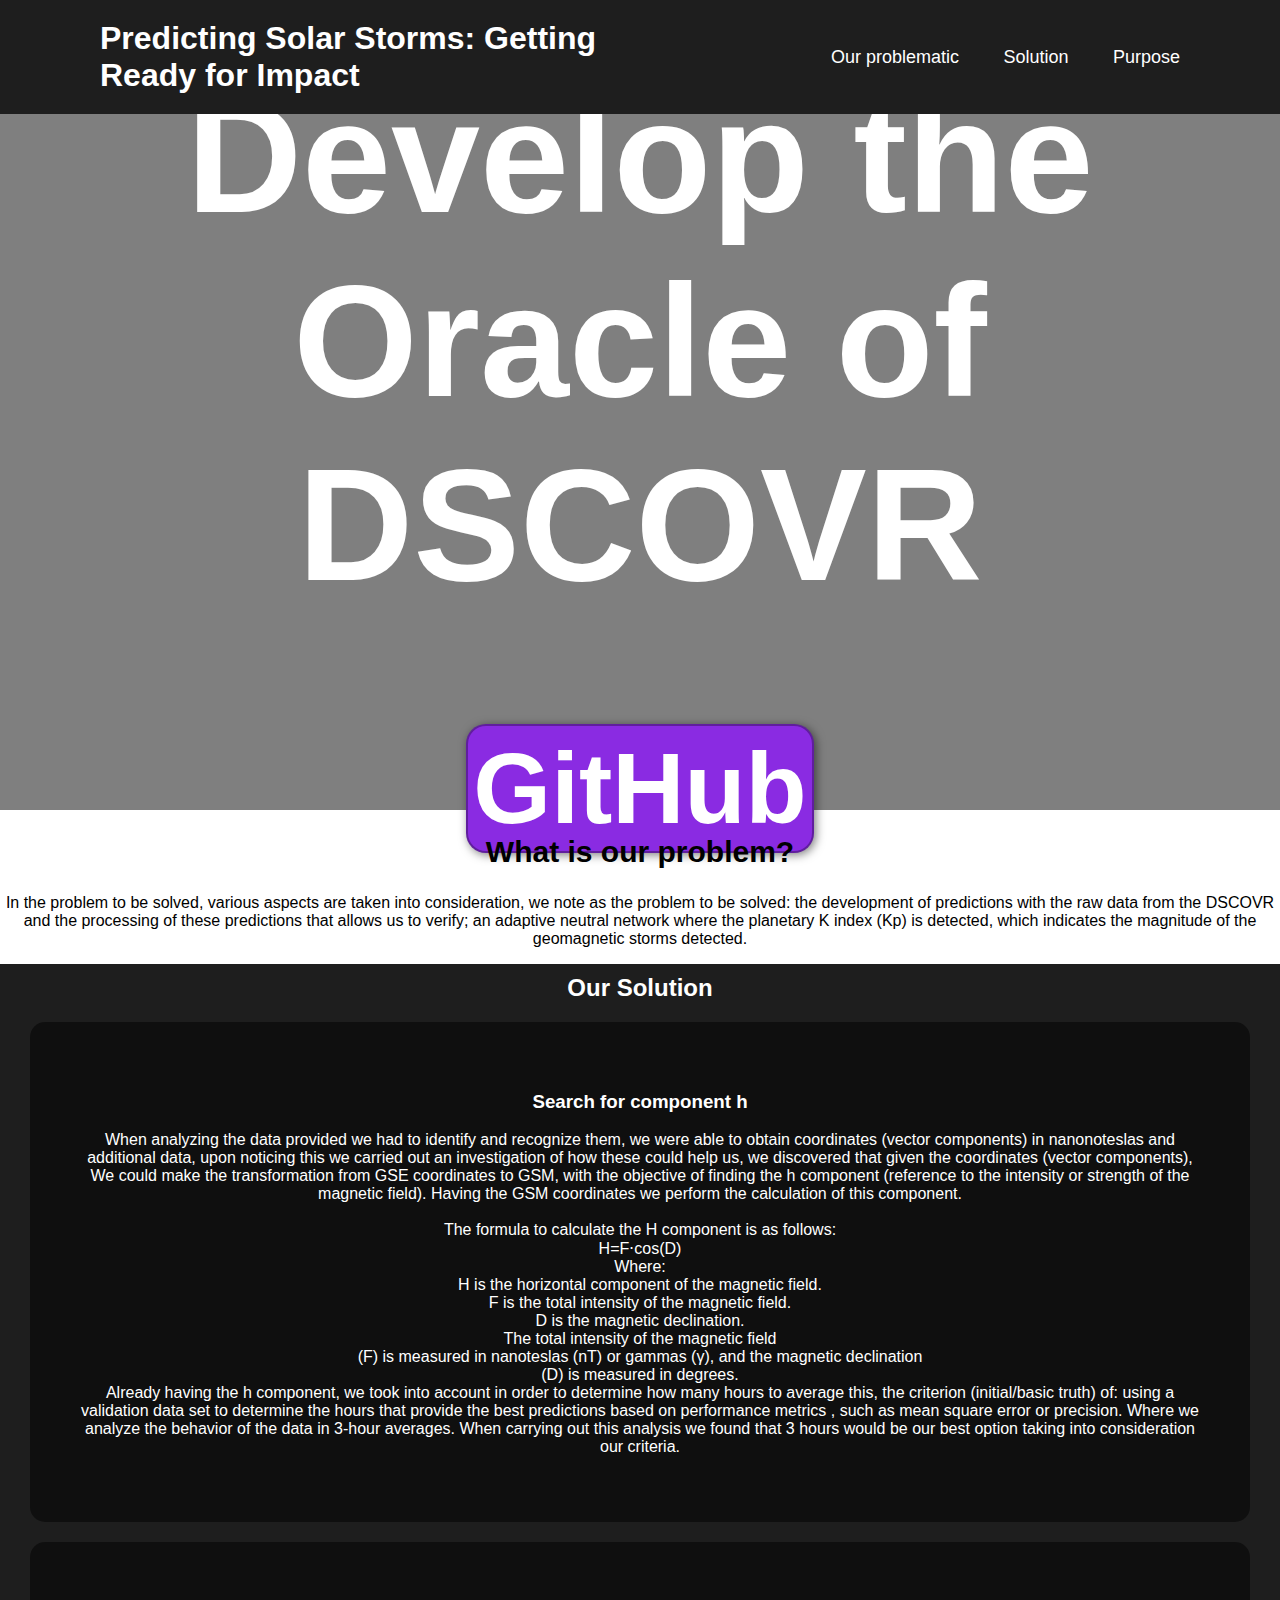
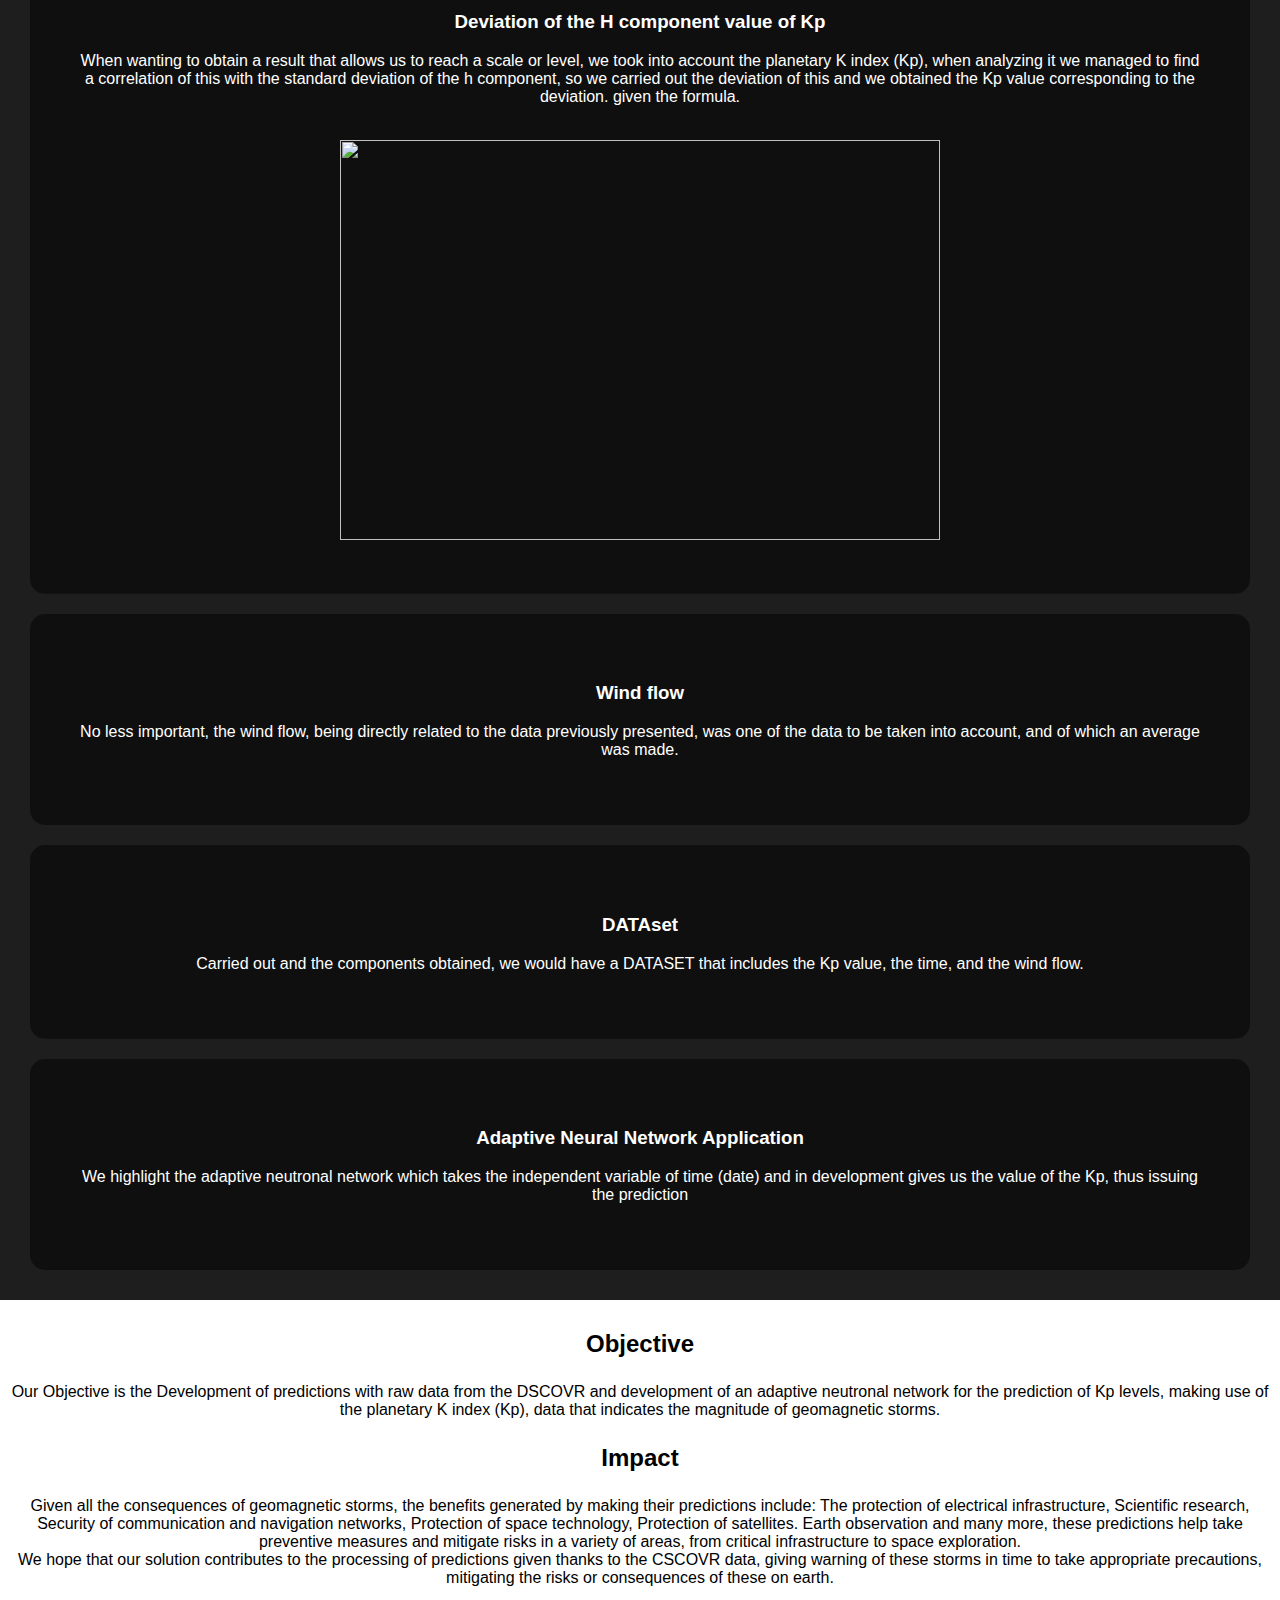
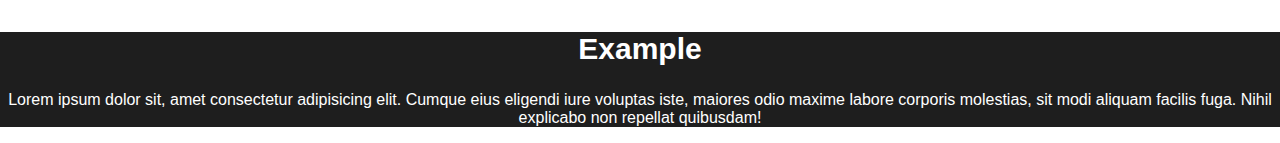
==== docs/index.html @ f06f42b0 "Orden de archivos" ====
<!DOCTYPE html>
<html lang="en">
<head>
    <meta charset="UTF-8">
    <meta name="viewport" content="width=, initial-scale=1.0">
    <title>NASA problematic</title>
    <link rel="stylesheet" href="style.css">
    
</head>
<body>
    <section id="title">
        <header class="header">
            <a href="#title" class="logo">Predicting Solar Storms: Getting Ready for Impact</a>
            <nav class="navbar">
                <a href="#problematic">Our problematic</a>
                <a href="#s-part">Solution</a>
                <a href="#impact">Purpose</a>
            </nav>
        </header>
    </section>
    


    <section id="hero">
        <h1>Develop the Oracle of DSCOVR</h1>
        <a href="https://github.com/Juanda2005/NASA/tree/main" target="_blank">GitHub</a>
    </section>

    <section id="problematic">
        <h2>What is our problem?</h2>
        <p>In the problem to be solved, various aspects are taken into consideration, we note as the problem to be solved: the development of predictions with the raw data from the DSCOVR and the processing of these predictions that allows us to verify; 
            an adaptive neutral network where the planetary K index (Kp) is detected, which indicates the magnitude of the geomagnetic storms detected.</p>
    </section>

    <section id="s-part">
        <div class="conteiner">
            <h2>Our Solution</h2>
            <div class="-part">
                <div class="card">
                    <h3>Search for component h</h3>
                    <p>When analyzing the data provided we had to identify and recognize them, we were able to obtain coordinates (vector components) in nanonoteslas and additional data, upon noticing this we carried out an investigation of how these could help us, we discovered that given the coordinates (vector components), We could make the transformation from GSE coordinates to GSM,
                         with the objective of finding the h component (reference to the intensity or strength of the magnetic field). Having the GSM coordinates we perform the calculation of this component. <br> 

                         <img class="img-1" src="https://www.researchgate.net/profile/Maria-Arecco/publication/343922205/figure/fig2/AS:929306515619842@1598575347928/Figura-2-Variacion-diaria-de-la-componente-H-del-campo-magnetico-terrestre-en-los.jpg" alt=""> <br>

                          The formula to calculate the H component is as follows: <br> H=F⋅cos(D) <br>

                         Where: <br>
                        
                         H is the horizontal component of the magnetic field. <br>
                         
                         F is the total intensity of the magnetic field. <br>
                         
                         D is the magnetic declination. <br>
                         The total intensity of the magnetic field <br>
                         (F) is measured in nanoteslas (nT) or gammas (γ), and the magnetic declination <br>
                         (D) is measured in degrees. <br>
                         Already having the h component, we took into account in order to determine how many hours to average this, the criterion (initial/basic truth) of: using a validation data set to determine the hours that provide the best predictions based on performance metrics , such as mean square error or precision. Where we analyze the behavior of the data in 3-hour averages. 
                         When carrying out this analysis we found that 3 hours would be our best option taking into consideration our criteria.</p>
                </div>
                <div class="card">
                    <h3>Deviation of the H component value of Kp</h3>
                    <p>When wanting to obtain a result that allows us to reach a scale or level, we took into account the planetary K index (Kp), 
                        when analyzing it we managed to find a correlation of this with the standard deviation of the h component, so we carried out 
                        the deviation of this and we obtained the Kp value corresponding to the deviation.
                        given the formula.</p> <br>

                        <img class="img-2" src="https://auroraborealisobservatory.com/wp-content/uploads/2020/12/The-Kp-index_Side_4_Bilde_0001-1024x826.jpg.webp" alt="">


                        
                    </div>
                    <div class="card">
                        <h3>Wind flow</h3>
                        <p>No less important, the wind flow, being directly related to the data previously presented, 
                            was one of the data to be taken into account, and of which an average was made.</p>
                        </div>
                </div>
                <div class="card">
                    <h3>DATAset</h3>
                    <p>Carried out and the components obtained, we would have a DATASET that includes the Kp value, the time, and the wind flow.</p>
                </div>
                <div class="card">
                    <h3>Adaptive Neural Network Application</h3>
                    <p>We highlight the adaptive neutronal network which takes the independent variable of time (date) and in development 
                        gives us the value of the Kp, thus issuing the prediction</p>
                    </div>
                </div>
            </div>
    </section>

    <section id="impact">
        <h2>Objective</h2>
        <p>Our Objective is the Development of predictions with raw data from the DSCOVR and development of an adaptive neutronal network for the prediction of Kp levels, making use of the planetary K index (Kp), 
            data that indicates the magnitude of geomagnetic storms.</p>
        <h2>Impact</h2>
        <p>
            Given all the consequences of geomagnetic storms, the benefits generated by making their predictions include: The protection of electrical infrastructure, Scientific research, 
            Security of communication and navigation networks, Protection of space technology, Protection of satellites. 
            Earth observation and many more, these predictions help take preventive measures and mitigate risks in a variety of areas, from critical infrastructure to space exploration. <br>
            We hope that our solution contributes to the processing of predictions given thanks to the CSCOVR data, giving warning of these storms in time to take appropriate precautions, mitigating the risks or consequences of these on earth.
        </p>
    </section>

    <section id="real-time">
        <h2>Example</h2>
        <p>Lorem ipsum dolor sit, amet consectetur adipisicing elit. Cumque eius eligendi iure voluptas iste,
             maiores odio maxime labore corporis molestias, sit modi aliquam facilis fuga. Nihil explicabo non repellat quibusdam!</p>
    </section>

   

</body>
</html>
---- docs/style.css ----
*{
    box-sizing: border-box;
}

html{
    scroll-behavior: smooth;
}

.logo{
    text-decoration: none;
}

body{
    font-family: Arial, Helvetica, sans-serif;
    margin: 0;
}

.conteiner{
    max-width: 1400px;
    margin: auto;
}    

.header {
    position: fixed;
    top: 0;
    left: 0;
    width: 100%;
    padding: 20px 100px;
    display: flex;
    background-color: rgba(30,30,30,30);
    justify-content: space-between;
    align-items: center;
    z-index: 100;
}



.logo{
    font-size: 32px;
    width: 500px;
    text-decoration: none;
    font-weight: 700;
    color: white
}

.navbar a {
    font-size: 18px;
    font-weight: 500;
    text-decoration: none;
    margin-left: 40px;
    color: white;
}

header img{
    height: 100px;
    width: 125px;
}


header a:hover{
    color: blueviolet;
}

button{
    font-size: 1.25em;
    font-weight: bold;
    padding: 10px 30px;
    border-radius: 5px;
    border: 2px solid rgba(0,0,0,0.3);
    box-shadow: 2px 2px 10px rgba(0,0,0,0.5);
    color: white;
    background-color: blueviolet;
}

button:hover{
    background-color: rgb(101, 33, 165);
    cursor: pointer;

}

#hero{
    display: flex;
    align-items: center;
    justify-content: center;
    text-align: center;
    flex-direction: column;
    height: 90vh;
    color: white;
    background-image: linear-gradient(
        0deg,
        rgba(0,0,0,0.5),
        rgba(0,0,0,0.5)
    )
    ,url("https://mf.b37mrtl.ru/actualidad/public_images/2017.10/article/59eefd9ae9180ff1378b4569.jpg");
    background-repeat: no-repeat;
    background-size: cover;
    background-position: center center;
}

#hero{
    color: white;
    font-size: 80px;
}

#hero a{
    font-size: 1.25em;
    font-weight: bold;
    padding: 5px 5px;
    border-radius: 20px;
    border: 2px solid rgba(0,0,0,0.3);
    box-shadow: 2px 2px 10px rgba(0,0,0,0.5);
    color: white;
    background-color: blueviolet;
    text-decoration: none;
}

#hero a:hover{
    background-color: rgb(101, 33, 165);
    cursor: pointer;
} 

#problematic h2{
    text-align: center;
    font-size: 30px;
}

#problematic{
    text-align: center;
    background-color: white;
}



#s-part{
    background-color: rgba(30,30,30,30);
    color: white;
    text-align: center;
    background-repeat: no-repeat;
}

#s-part{
    padding: 10px;
}

#s-part.conteiner{
    padding: 150px 0px;
}

#s-part h2{
    margin-top: 0;
}

#s-part .card{
    background-position: center center;
    background-size: cover;
    padding: 50px;
    margin: 20px ;
    border-radius: 15px;
}

.img-1 {
    width: 500px;
}

.img-2 {
    width: 600px;
    height: 400px;
}

.card:first-child{
    background-image: linear-gradient(
        0deg,
        rgba(0,0,0,0.5),
        rgba(0,0,0,0.5)
    )
    ,url("https://fotografias.antena3.com/clipping/cmsimages02/2022/07/05/D7383660-EF95-40BD-B0FF-CE76C4212FE0/lluvia-estrellas_97.jpg?crop=5000,2813,x0,y597&width=1600&height=900&optimize=low&format=webply");
    background-position: center center;
    background-size: cover;
}

.card:nth-child(2){
    background-image: linear-gradient(
        0deg,
        rgba(0,0,0,0.5),
        rgba(0,0,0,0.5)
    )
    ,url("https://fotografias.antena3.com/clipping/cmsimages02/2022/07/05/D7383660-EF95-40BD-B0FF-CE76C4212FE0/lluvia-estrellas_97.jpg?crop=5000,2813,x0,y597&width=1600&height=900&optimize=low&format=webply");
    background-position: center center;
    background-size: cover;
}

.card:nth-child(3){
    background-image: linear-gradient(
        0deg,
        rgba(0,0,0,0.5),
        rgba(0,0,0,0.5)
    )
    ,url("https://fotografias.antena3.com/clipping/cmsimages02/2022/07/05/D7383660-EF95-40BD-B0FF-CE76C4212FE0/lluvia-estrellas_97.jpg?crop=5000,2813,x0,y597&width=1600&height=900&optimize=low&format=webply");
    background-position: center center;
    background-size: cover;
}

.card:nth-child(4){
    background-image: linear-gradient(
        0deg,
        rgba(0,0,0,0.5),
        rgba(0,0,0,0.5)
    )
    ,url("https://fotografias.antena3.com/clipping/cmsimages02/2022/07/05/D7383660-EF95-40BD-B0FF-CE76C4212FE0/lluvia-estrellas_97.jpg?crop=5000,2813,x0,y597&width=1600&height=900&optimize=low&format=webply");
    background-position: center center;
    background-size: cover;
}

.card:nth-child(5){
    background-image: linear-gradient(
        0deg,
        rgba(0,0,0,0.5),
        rgba(0,0,0,0.5)
    )
    ,url("https://fotografias.antena3.com/clipping/cmsimages02/2022/07/05/D7383660-EF95-40BD-B0FF-CE76C4212FE0/lluvia-estrellas_97.jpg?crop=5000,2813,x0,y597&width=1600&height=900&optimize=low&format=webply");
    background-position: center center;
    background-size: cover;
}


#impact h2{
    text-align: center;
    padding: 5px;
}

#impact{
    text-align: center;
    padding: 5px;
}

#real-time h2{
    font-size: 30px;
    text-align: center;
}

#real-time{
    text-align: center;
    background-color: rgba(30,30,30,30);
    color: white;
    
}
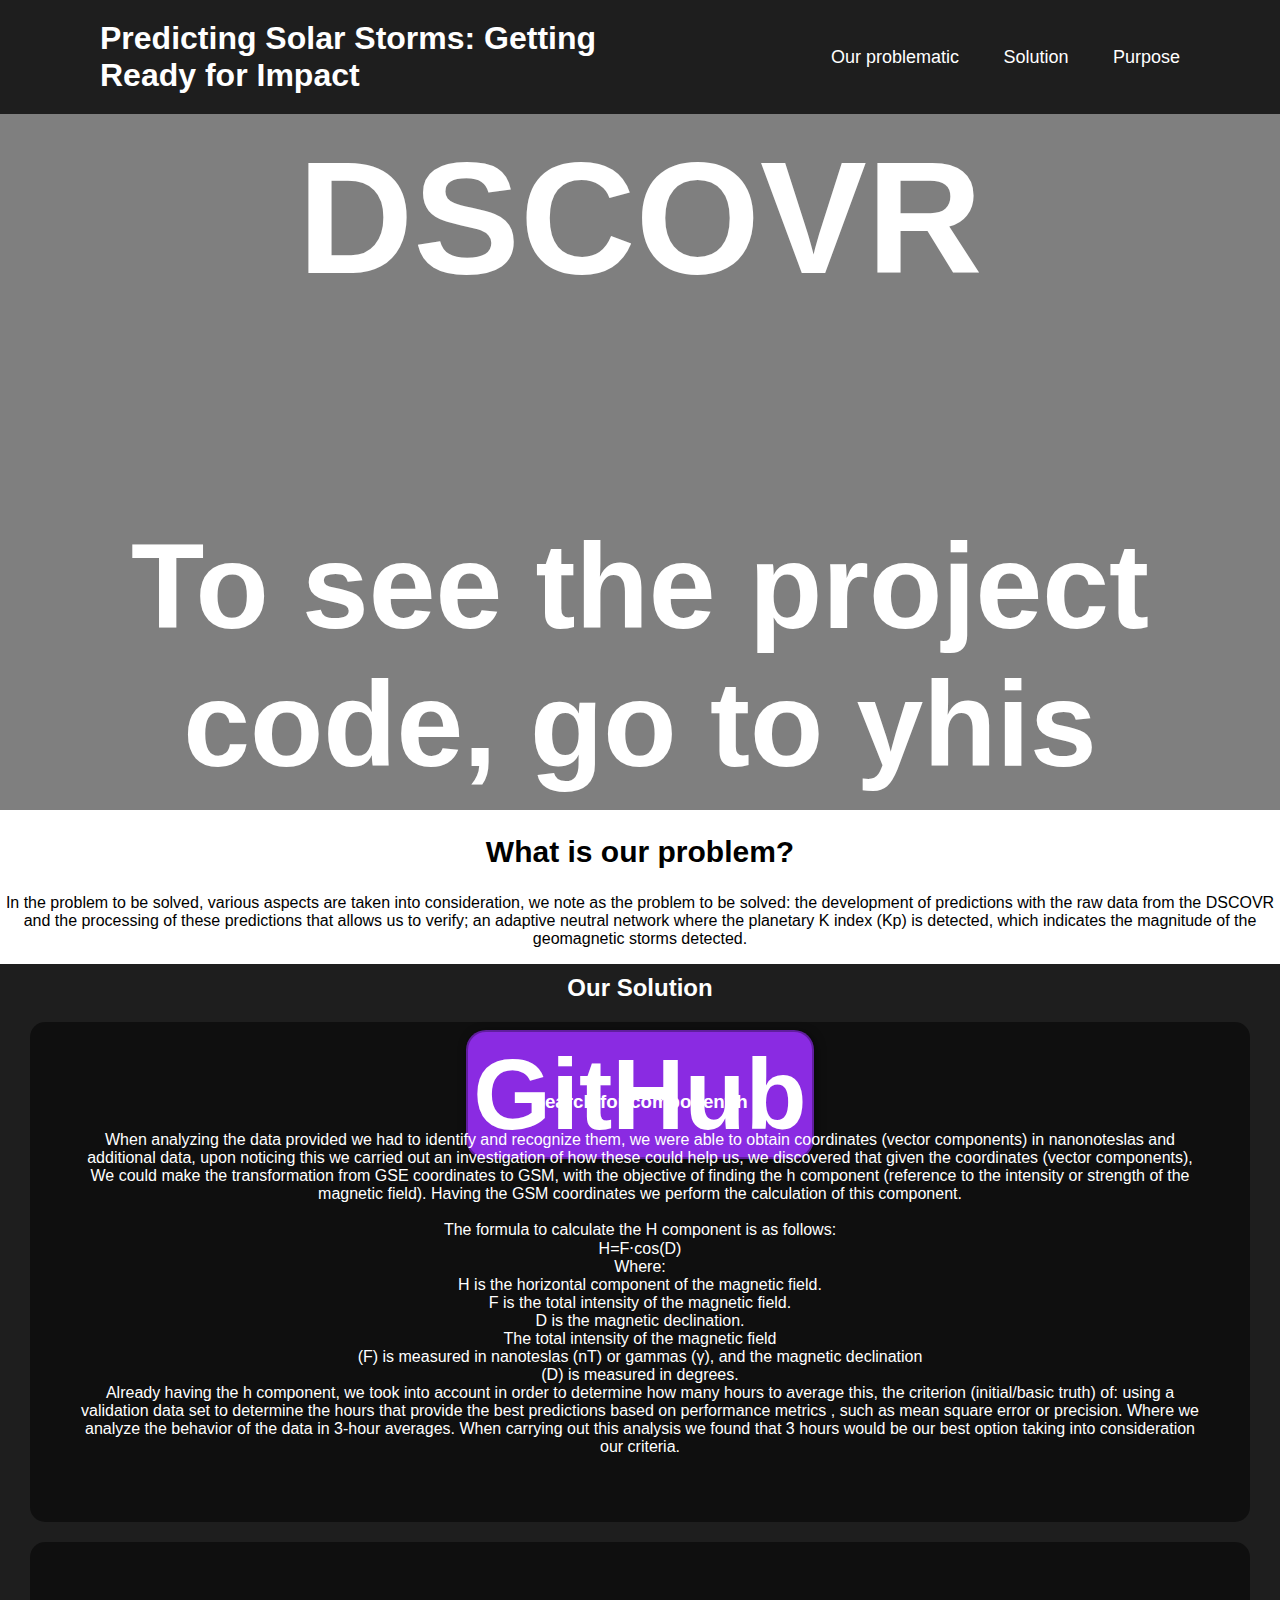
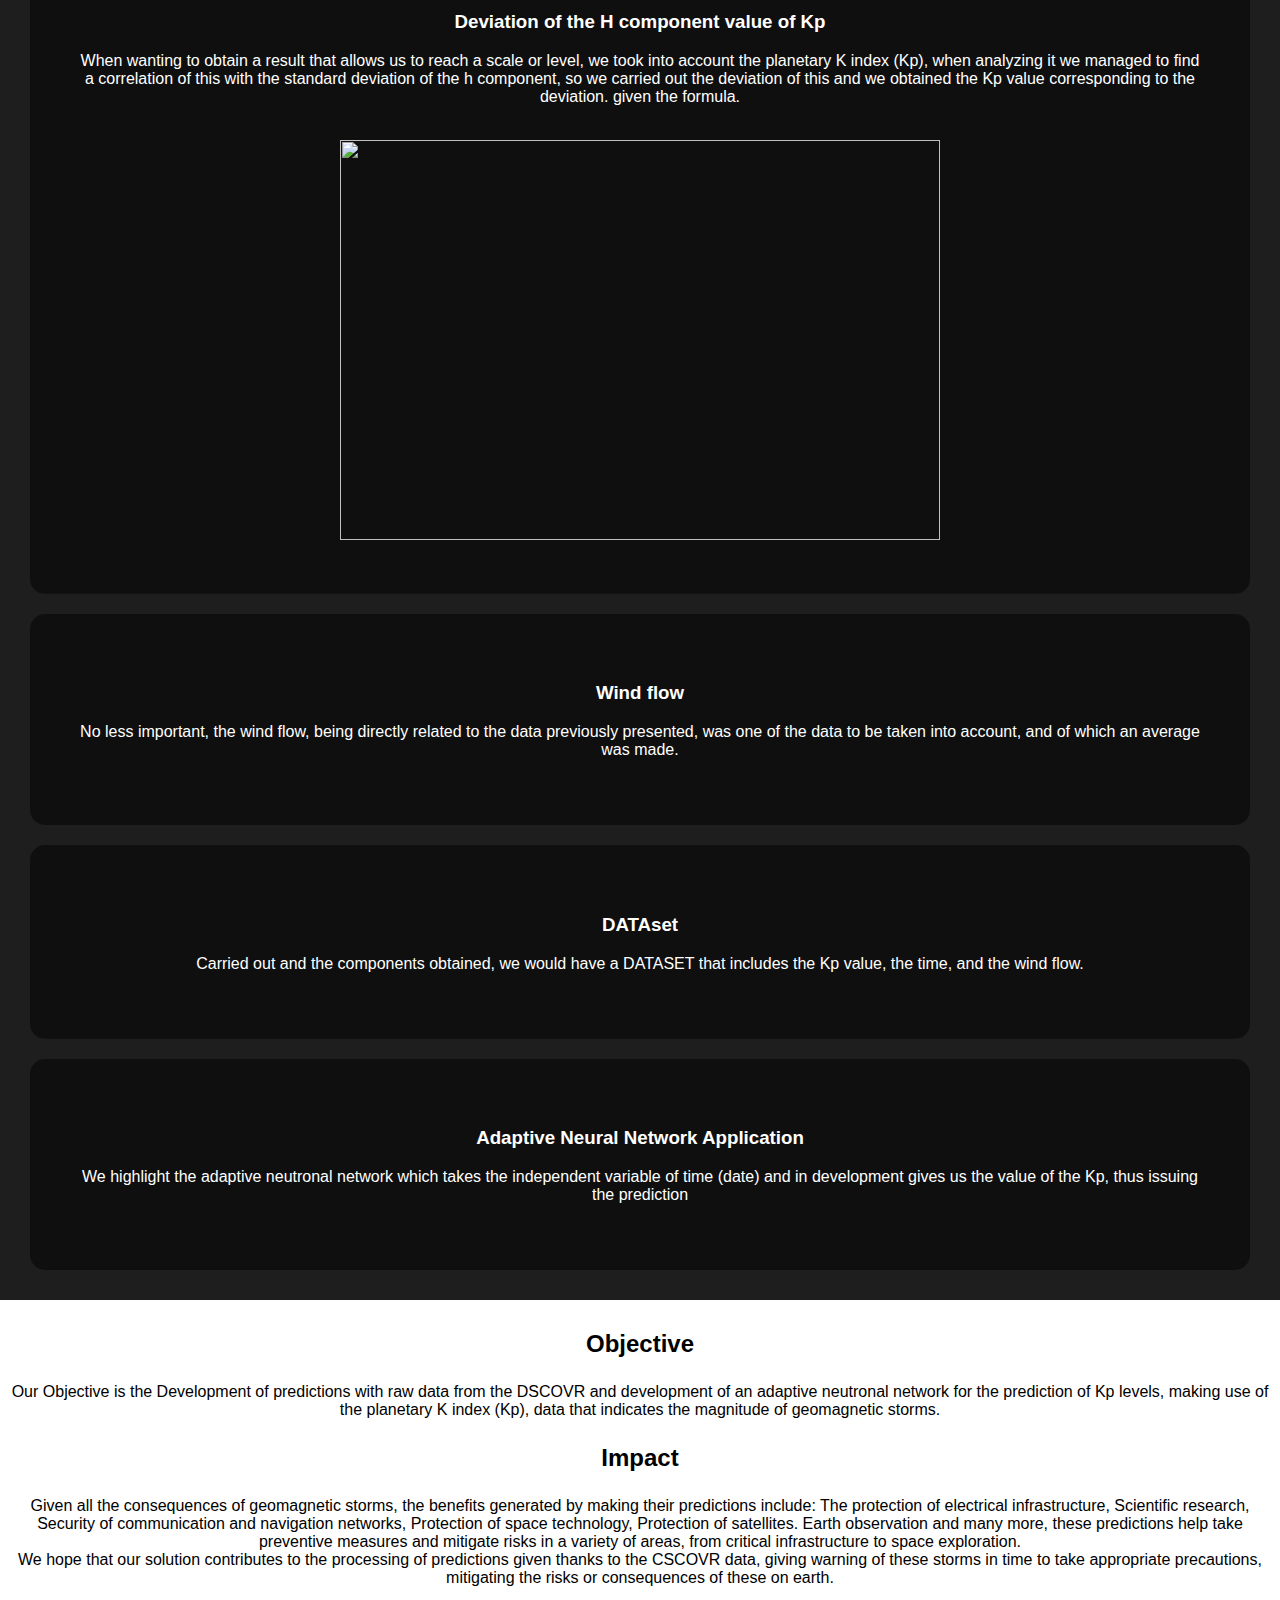
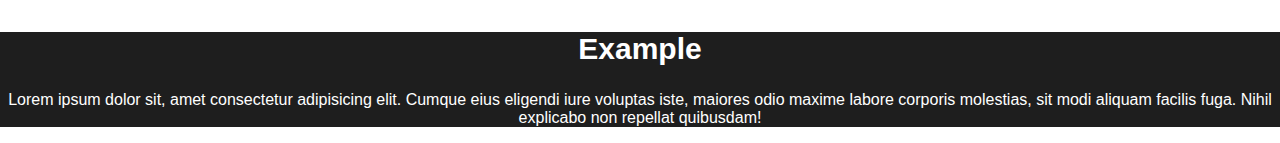
==== commit 282451e1: "github" ====
--- a/docs/index.html
+++ b/docs/index.html
@@ -23,6 +23,7 @@
 
     <section id="hero">
         <h1>Develop the Oracle of DSCOVR</h1>
+        <h2>To see the project code, go to yhis GitHub</h2>
         <a href="https://github.com/Juanda2005/NASA/tree/main" target="_blank">GitHub</a>
     </section>
 
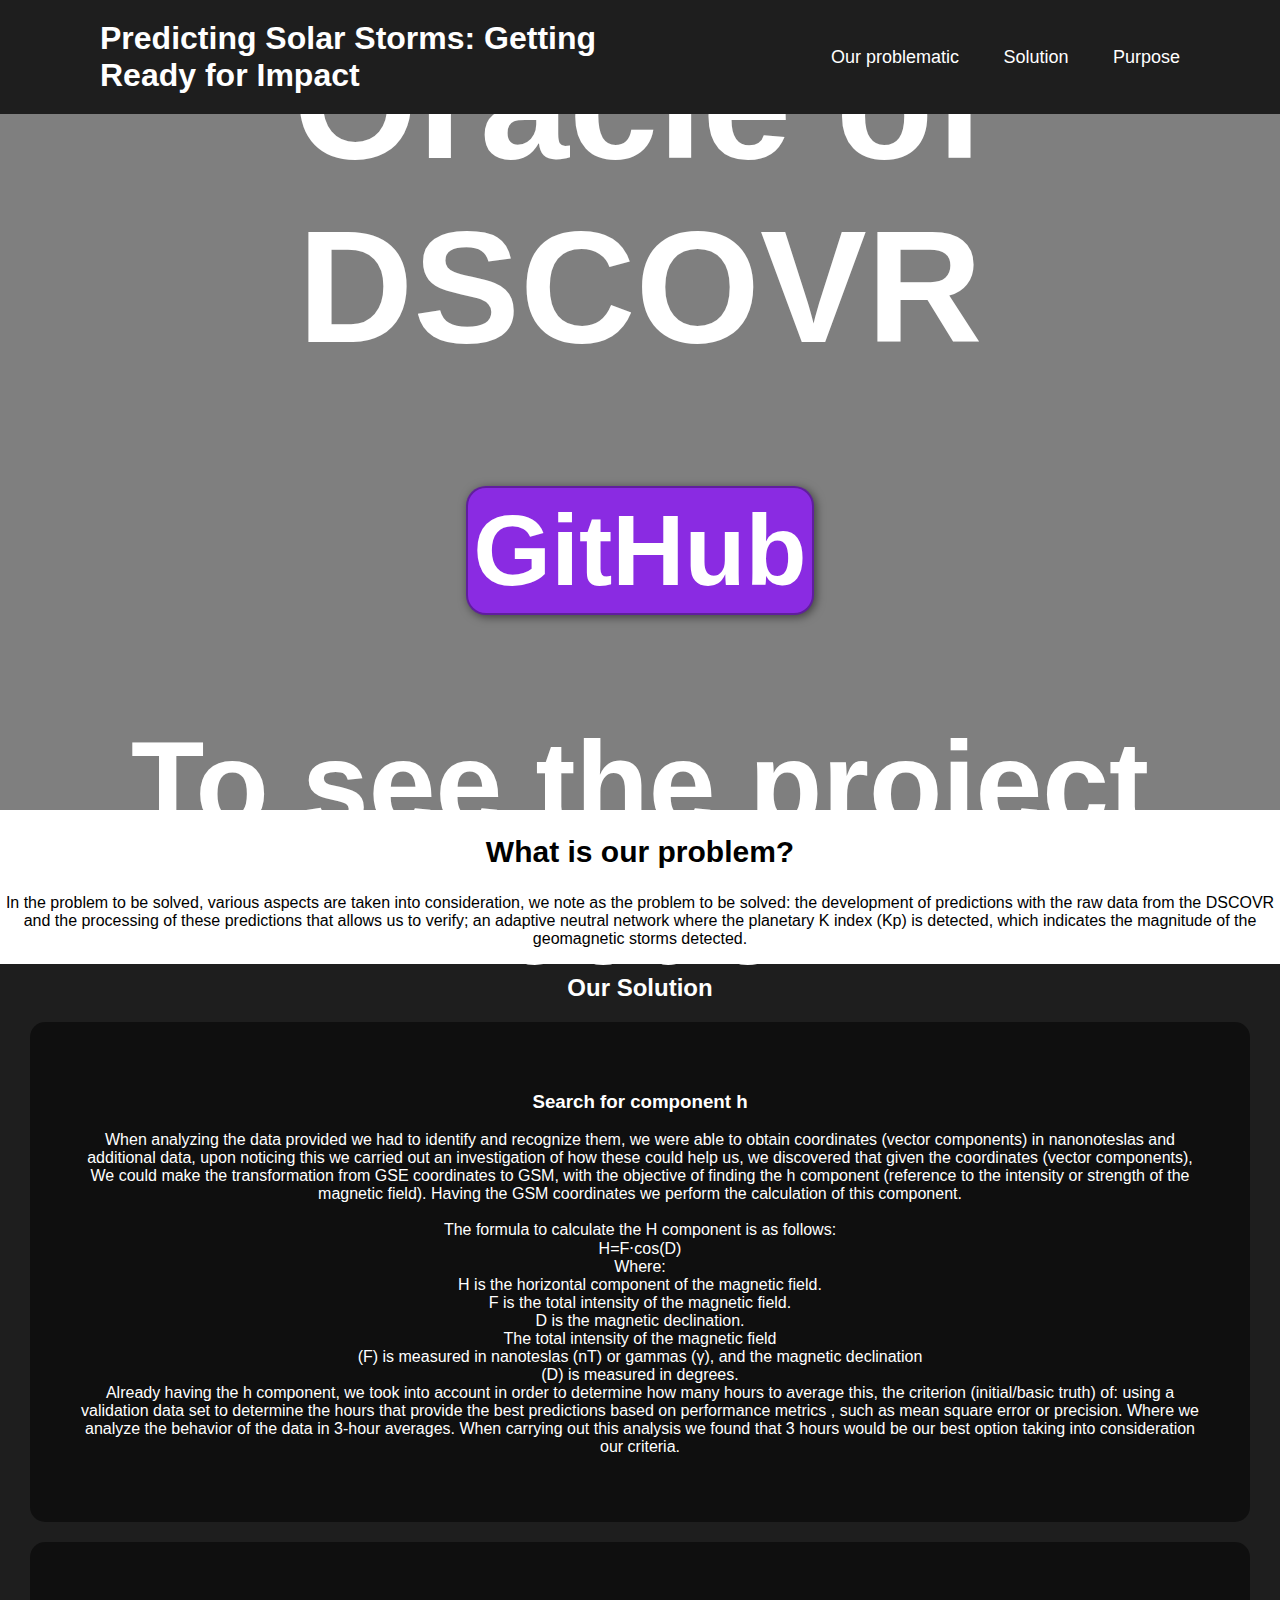
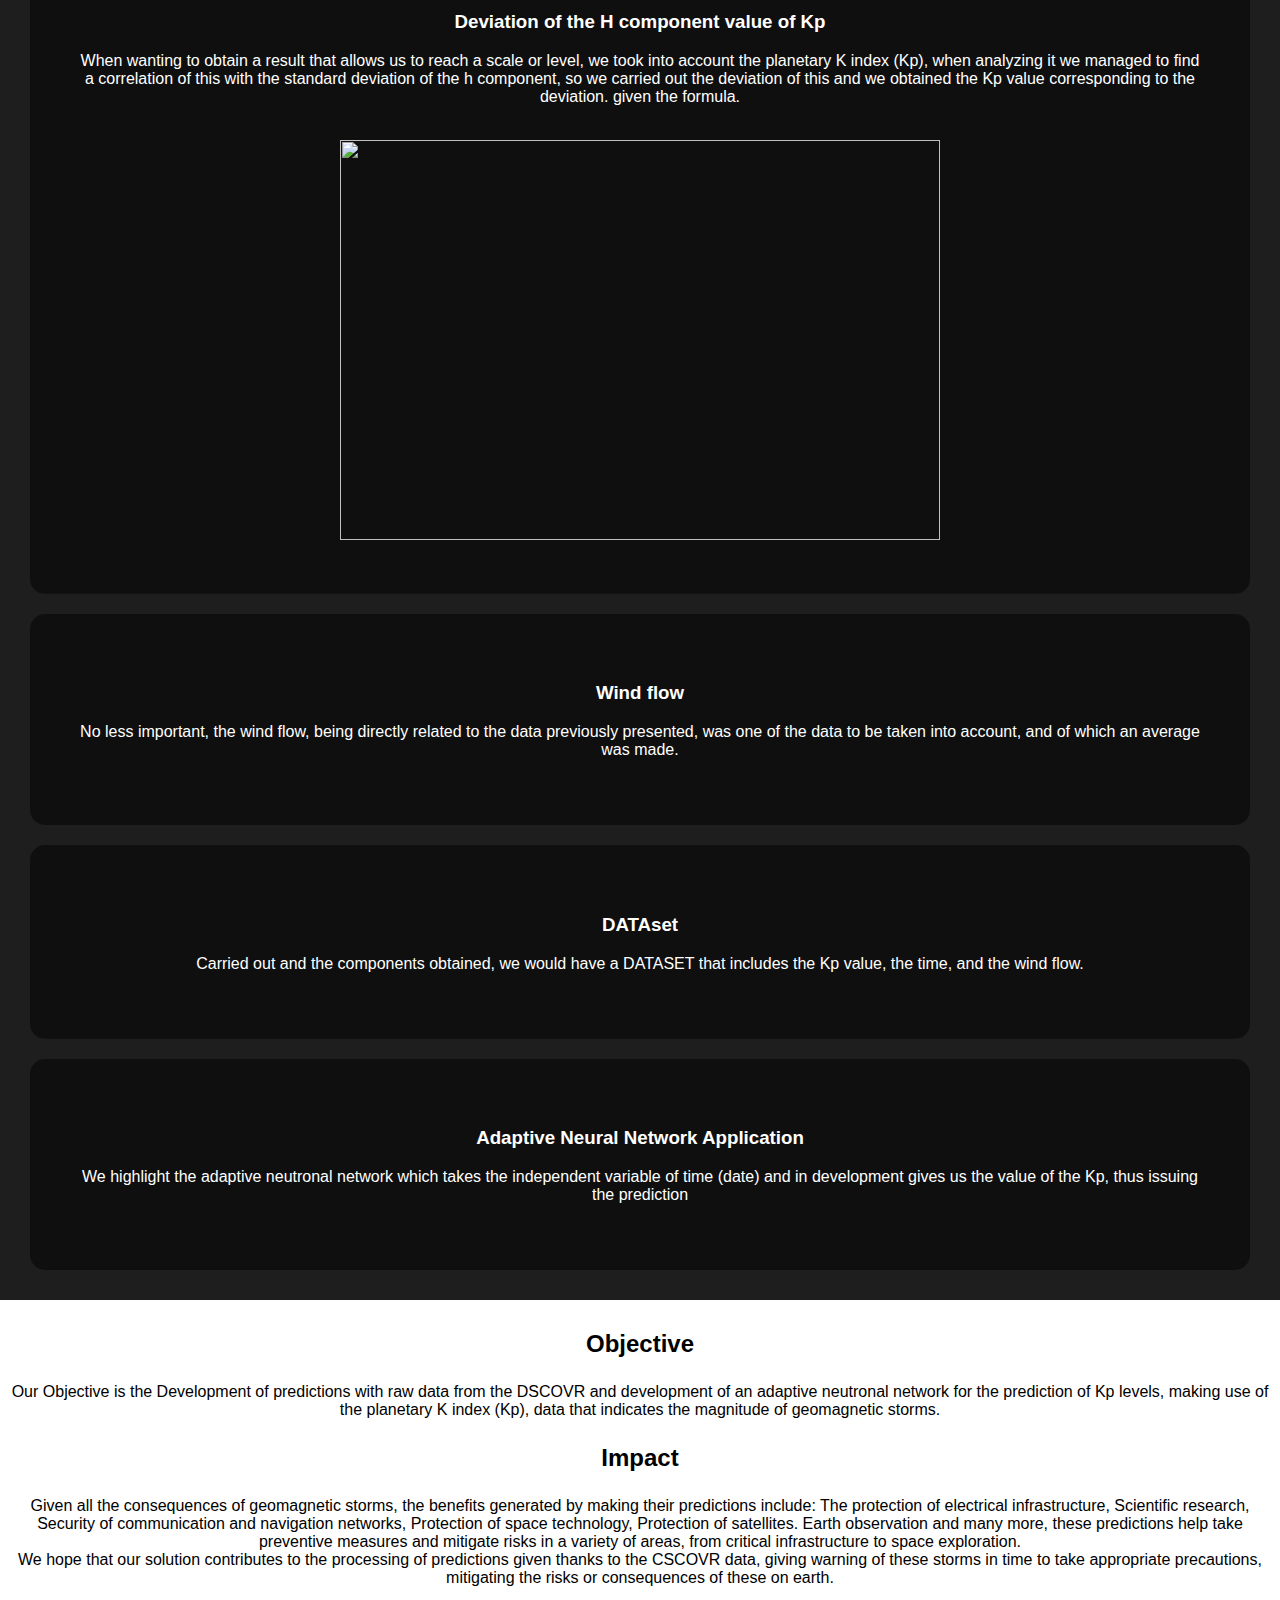
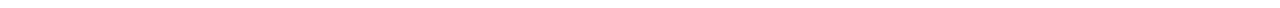
==== commit faca53f9: "section" ====
--- a/docs/index.html
+++ b/docs/index.html
@@ -23,8 +23,8 @@
 
     <section id="hero">
         <h1>Develop the Oracle of DSCOVR</h1>
-        <h2>To see the project code, go to yhis GitHub</h2>
         <a href="https://github.com/Juanda2005/NASA/tree/main" target="_blank">GitHub</a>
+        <h2>To see the project code</h2>
     </section>
 
     <section id="problematic">
@@ -103,11 +103,6 @@
         </p>
     </section>
 
-    <section id="real-time">
-        <h2>Example</h2>
-        <p>Lorem ipsum dolor sit, amet consectetur adipisicing elit. Cumque eius eligendi iure voluptas iste,
-             maiores odio maxime labore corporis molestias, sit modi aliquam facilis fuga. Nihil explicabo non repellat quibusdam!</p>
-    </section>
 
    
 
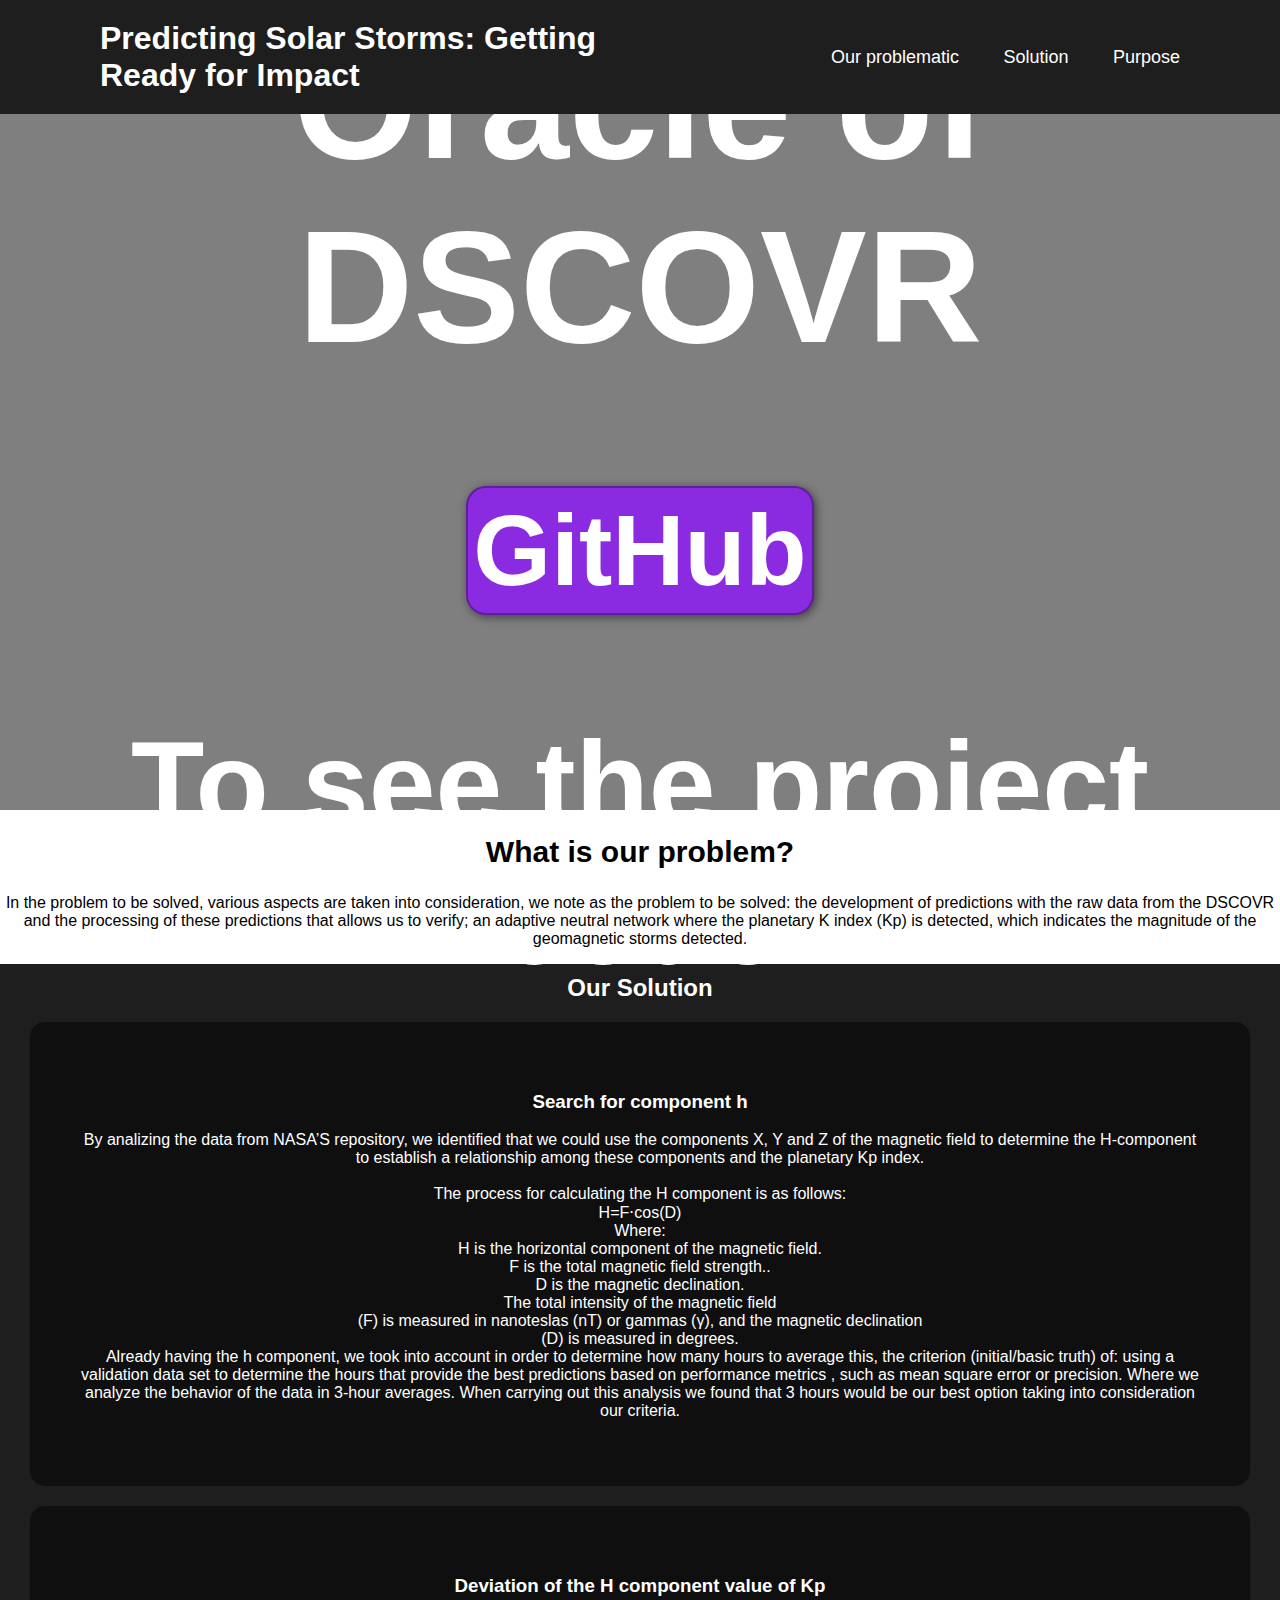
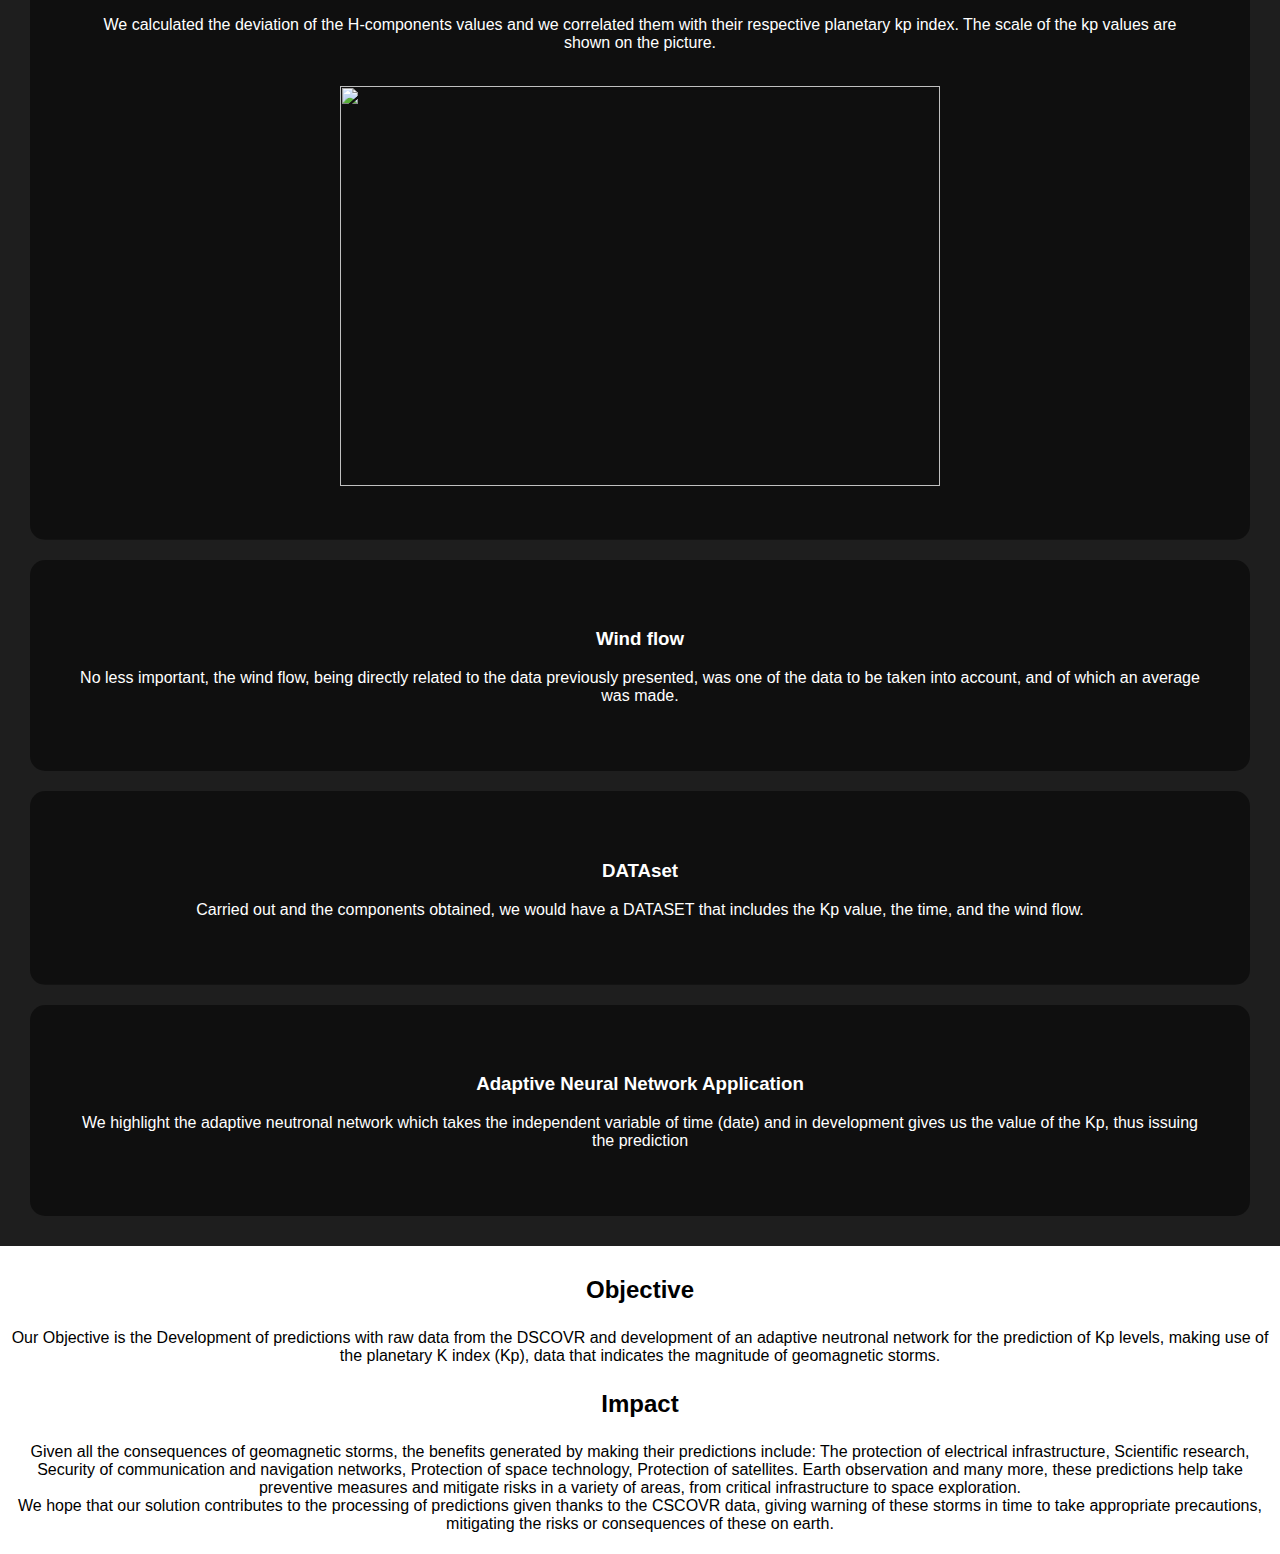
==== commit b7190672: "solve" ====
--- a/docs/index.html
+++ b/docs/index.html
@@ -39,18 +39,18 @@
             <div class="-part">
                 <div class="card">
                     <h3>Search for component h</h3>
-                    <p>When analyzing the data provided we had to identify and recognize them, we were able to obtain coordinates (vector components) in nanonoteslas and additional data, upon noticing this we carried out an investigation of how these could help us, we discovered that given the coordinates (vector components), We could make the transformation from GSE coordinates to GSM,
-                         with the objective of finding the h component (reference to the intensity or strength of the magnetic field). Having the GSM coordinates we perform the calculation of this component. <br> 
+                    <p>By analizing the data from NASA’S repository, we identified that we could use the components X, Y and Z of the magnetic field to determine the H-component to 
+                        establish a relationship among these components and the planetary Kp index. <br> 
 
                          <img class="img-1" src="https://www.researchgate.net/profile/Maria-Arecco/publication/343922205/figure/fig2/AS:929306515619842@1598575347928/Figura-2-Variacion-diaria-de-la-componente-H-del-campo-magnetico-terrestre-en-los.jpg" alt=""> <br>
 
-                          The formula to calculate the H component is as follows: <br> H=F⋅cos(D) <br>
+                         The process for calculating the H component is as follows: <br> H=F⋅cos(D) <br>
 
                          Where: <br>
                         
                          H is the horizontal component of the magnetic field. <br>
                          
-                         F is the total intensity of the magnetic field. <br>
+                         F is the total magnetic field strength.. <br>
                          
                          D is the magnetic declination. <br>
                          The total intensity of the magnetic field <br>
@@ -61,10 +61,8 @@
                 </div>
                 <div class="card">
                     <h3>Deviation of the H component value of Kp</h3>
-                    <p>When wanting to obtain a result that allows us to reach a scale or level, we took into account the planetary K index (Kp), 
-                        when analyzing it we managed to find a correlation of this with the standard deviation of the h component, so we carried out 
-                        the deviation of this and we obtained the Kp value corresponding to the deviation.
-                        given the formula.</p> <br>
+                    <p>We calculated the deviation of the H-components values and 
+                        we correlated them with their respective planetary kp index. The scale of the kp values are shown on the picture.</p> <br>
 
                         <img class="img-2" src="https://auroraborealisobservatory.com/wp-content/uploads/2020/12/The-Kp-index_Side_4_Bilde_0001-1024x826.jpg.webp" alt="">
 
